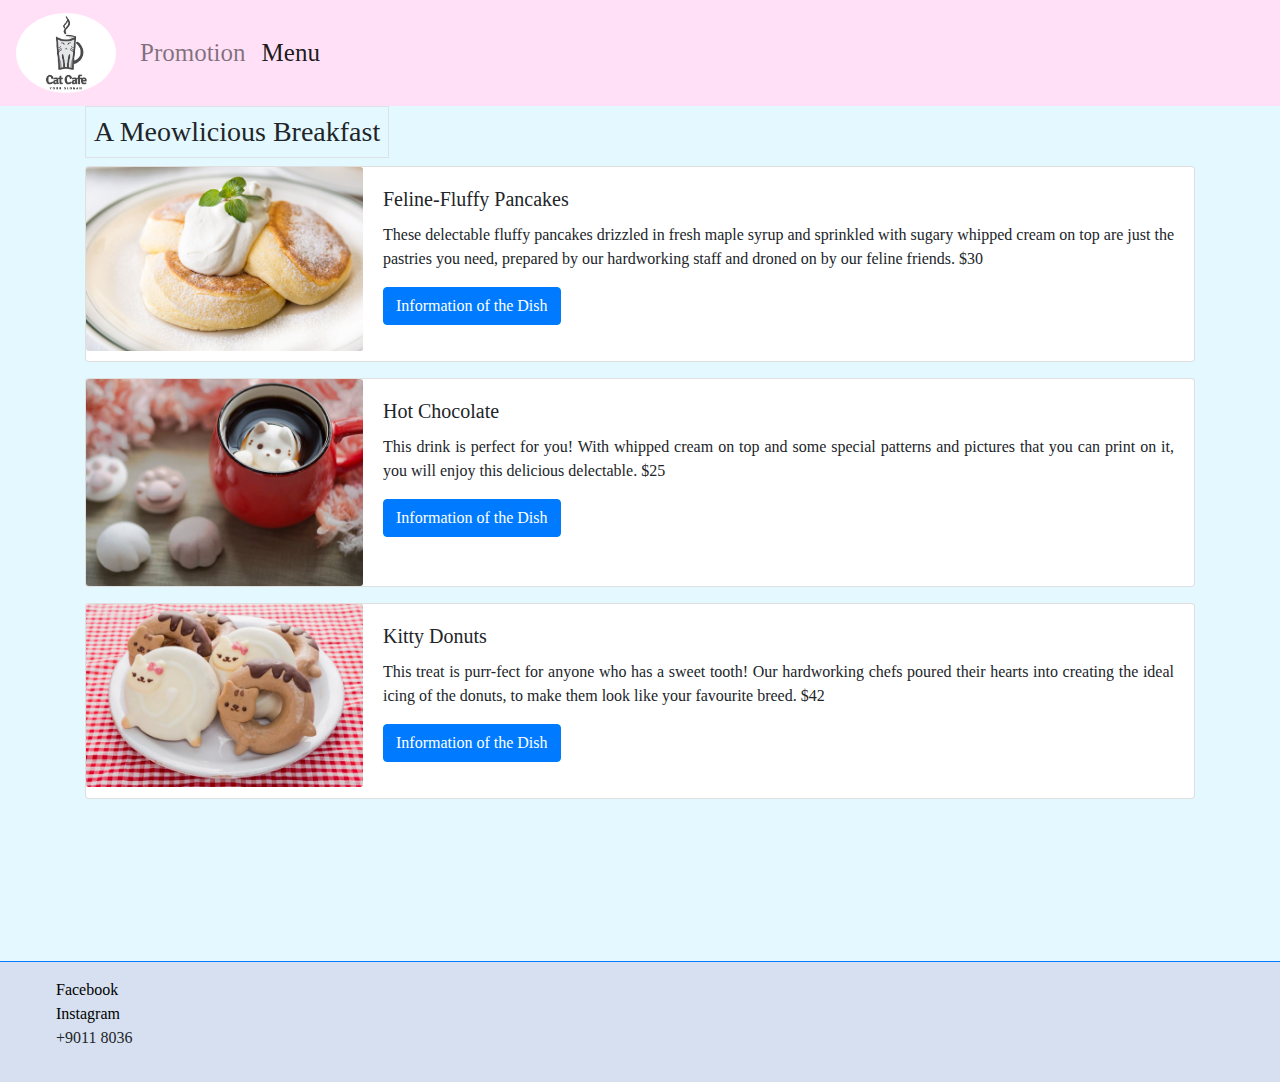
==== menu.html @ 968bedcb "Add files via upload" ====
<!DOCTYPE html>
<html>
	<head>
		<title>Kiara's Cat Cafe</title>
		<meta charset="utf-8">
		<meta name="viewport" content="width=device-width, initial-scale=1">
		<link rel="stylesheet" href="https://stackpath.bootstrapcdn.com/bootstrap/4.5.2/css/bootstrap.min.css" integrity="sha384-JcKb8q3iqJ61gNV9KGb8thSsNjpSL0n8PARn9HuZOnIxN0hoP+VmmDGMN5t9UJ0Z" crossorigin="anonymous">
		<link rel="stylesheet" type="text/css" href="styles/style.css">
		<link href="https://fonts.googleapis.com/css2?family=Chilanka&display=swap" rel="stylesheet">
		<link rel="stylesheet" href="https://use.fontawesome.com/releases/v5.15.1/css/all.css" integrity="sha384-vp86vTRFVJgpjF9jiIGPEEqYqlDwgyBgEF109VFjmqGmIY/Y4HV4d3Gp2irVfcrp" crossorigin="anonymous">
	</head>
	<body>
		<!-- Navigation Bar -->
		<nav class="navbar navbar-expand-lg navbar-light" style="background-color: #ffe0f7;">
		  <a class="navbar-brand" href="Index.html">
	      <img src="images/logo.jpg" id="nav-bar-icon" height="80" alt="" loading="lazy">
	    </a>
		  <button class="navbar-toggler" type="button" data-toggle="collapse" data-target="#navbarSupportedContent" aria-controls="navbarSupportedContent" aria-expanded="false" aria-label="Toggle navigation">
		    <span class="navbar-toggler-icon"></span>
		  </button>

		  <div class="collapse navbar-collapse" id="navbarSupportedContent">
		    <ul class="navbar-nav mr-auto">
		      <li class="nav-item">
		        <a class="nav-link" href="promotion-home.html">Promotion</a>
		      </li>
		      <li class="nav-item active">
		        <a class="nav-link" href="menu.html">Menu<span class="sr-only">(current)</span></a>
		      </li>
		    </ul>
		  </div>
		</nav>

		<div class="container" id="page-content">
			<div class="row">
				<div class="col-12">
					<!-- Title -->
					<div class="menu-head">
						<h3 class="border">A Meowlicious Breakfast</h3>
					</div>

					<!-- Card 1 -->
					<div class="card card-template">
				    <div class="card-img-left">
				      <img src="images/pancake.jpg" class="card-img" alt="">
				    </div>

				      <div class="card-body">
				        <h5 class="card-title">Feline-Fluffy Pancakes</h5>
				        <p class="card-text">These delectable fluffy pancakes drizzled in fresh maple syrup and sprinkled with sugary whipped cream on top are just the pastries you need, prepared by our hardworking staff and droned on by our feline friends. $30</p>
				        <p>

				        	<!-- Collapse Button  -->
				          <a class="btn btn-primary" data-toggle="collapse" href="#collapseExample" role="button" aria-expanded="false" aria-controls="collapseExample">
				            Information of the Dish
				          </a>
				        </p>
				        <div class="collapse" id="collapseExample">
				          <div class="card card-body">
				          	This unique and one-of-a-kind dish took us many moons to figure out since we really want to be the best and make our customers feel at home. This recipe was made by our chef Henry the alpha kitty and tasted by the noble Florence the tabby queen.
				          </div>
				        </div>
				      </div>
					</div>

					<!-- Card 2 -->
					<div class="card card-template">

				    <div class="card-img-left">
				      <img src="images/cat-marshmallow-.jpg" class="card-img" alt="">
				    </div>

			      <div class="card-body">
			        <h5 class="card-title">Hot Chocolate</h5>
			        <p class="card-text">This drink is perfect for you! With whipped cream on top and some special patterns and pictures that you can print on it, you will enjoy this delicious delectable. $25</p>
			        <p>

			        	<!-- Collapse Button  -->
			          <a class="btn btn-primary" data-toggle="collapse" href="#card2-collapse" role="button" aria-expanded="false" aria-controls="card2-collapse">
			            Information of the Dish
			          </a>
			        </p>
			        <div class="collapse" id="card2-collapse">
			          <div class="card card-body">
			          	We have to thank our chefs for investing time into this special drink. And also our kitty Kiara for licking the whipped cream off our mouths after the test-tasting.
			          </div>
			        </div>
	       		</div>
					</div>
						<!-- Card 3 -->
						<div class="card card-template">
					    <div class="card-img-left">
					      <img src="images/cat-donut.jpg" class="card-img" alt="">
					    </div>

					      <div class="card-body">
					        <h5 class="card-title">Kitty Donuts</h5>
					        <p class="card-text">This treat is purr-fect for anyone who has a sweet tooth! Our hardworking chefs poured their hearts into creating the ideal icing of the donuts, to make them look like your favourite breed. $42</p>
					        <p>

					        	<!-- Collapse Button  -->
					          <a class="btn btn-primary" data-toggle="collapse" href="#card3-collapse" role="button" aria-expanded="false" aria-controls="card3-collapse">
					            Information of the Dish
					          </a>
					        </p>
					        <div class="collapse" id="card3-collapse">
					          <div class="card card-body">
					          	This dish was really hard and took us time to figure out. We had to draw the correct prints of breeds onto the donuts using icing, a new principle. Our furry friends comforted us and brought us inspiration.
					          </div>
					        </div>
					      </div>
						</div>
				</div>	
			</div>
		</div>

		<div id="footer" class="p-3 border-top border-primary">
			<ul>
				<li><a href="https://www.google.com" target="_blank"><i class="fab fa-facebook-square"></i>   Facebook</a></li>
				<li><a href="https://www.google.com" target="_blank"><i class="fab fa-instagram"></i>   Instagram</a></li>
				<li><i class="fab fa-whatsapp"></i> +9011 8036</li>
			</ul>
		</div> 

		<script src="https://code.jquery.com/jquery-3.5.1.slim.min.js" integrity="sha384-DfXdz2htPH0lsSSs5nCTpuj/zy4C+OGpamoFVy38MVBnE+IbbVYUew+OrCXaRkfj" crossorigin="anonymous"></script>
		<script src="https://cdn.jsdelivr.net/npm/popper.js@1.16.1/dist/umd/popper.min.js" integrity="sha384-9/reFTGAW83EW2RDu2S0VKaIzap3H66lZH81PoYlFhbGU+6BZp6G7niu735Sk7lN" crossorigin="anonymous"></script>
		<script src="https://stackpath.bootstrapcdn.com/bootstrap/4.5.2/js/bootstrap.min.js" integrity="sha384-B4gt1jrGC7Jh4AgTPSdUtOBvfO8shuf57BaghqFfPlYxofvL8/KUEfYiJOMMV+rV" crossorigin="anonymous"></script>

	</body>
</html>
---- styles/style.css ----
@import "menu-item.css";

/* Element Selector */
body {
	background-color: #e4f9ff;
	font-family: 'Long Cang', cursive;
}

h1 {
	letter-spacing: 8px;
	text-decoration: underline;
}

p {
	text-align: justify;
}

/* Class Selector */
.carousel {
	border: 3px solid grey;
	margin: 0 auto;
}

.carousel-item img{
	height: 35vh;
	width: 100%;
}

/* ID Selector */
#navigation-bar{
	background-color: #ffe0f7;
}

.nav-link{
	font-size: 25px;
}

#sign-in-form{
	background-color: white;
}

.form-col{
	position: absolute;
	top: 20%;
	z-index: 10;
}


#nav-bar-icon{
	border-radius: 50%;
}

.card{
	width: 100%;
	margin-bottom: 1rem;
}

.cards a{
	color: black;
}

.cards a:hover {
	text-decoration: none;
	color: black;
}

@media (min-width: 768px){
	 .cards a{
	 	width: 40%;
	 }
/*	.card {
		height: 100%;
	}*/
}

#footer {
	background-color: #d6e0f0;
}

#footer ul {
	list-style-type: none;
}

#footer ul a {
	color: black;
}

#btn-container {
	flex-direction: column;
	position: absolute;
	top: 20%;
	z-index: 10;
}

.promo-btn {
	margin-top: 10px;
}

#btn-col {
	position: static;
}

.pic {
	width: 100%;
	height: auto;
}

@media(max-width: 576px){
	#btn-container {
		flex-direction: row;
		position: relative;
		width: 100%;
		bottom: 80%;
		top: unset;
		justify-content: space-evenly;
	}
}

#page-content {
	min-height: 95vh;
}
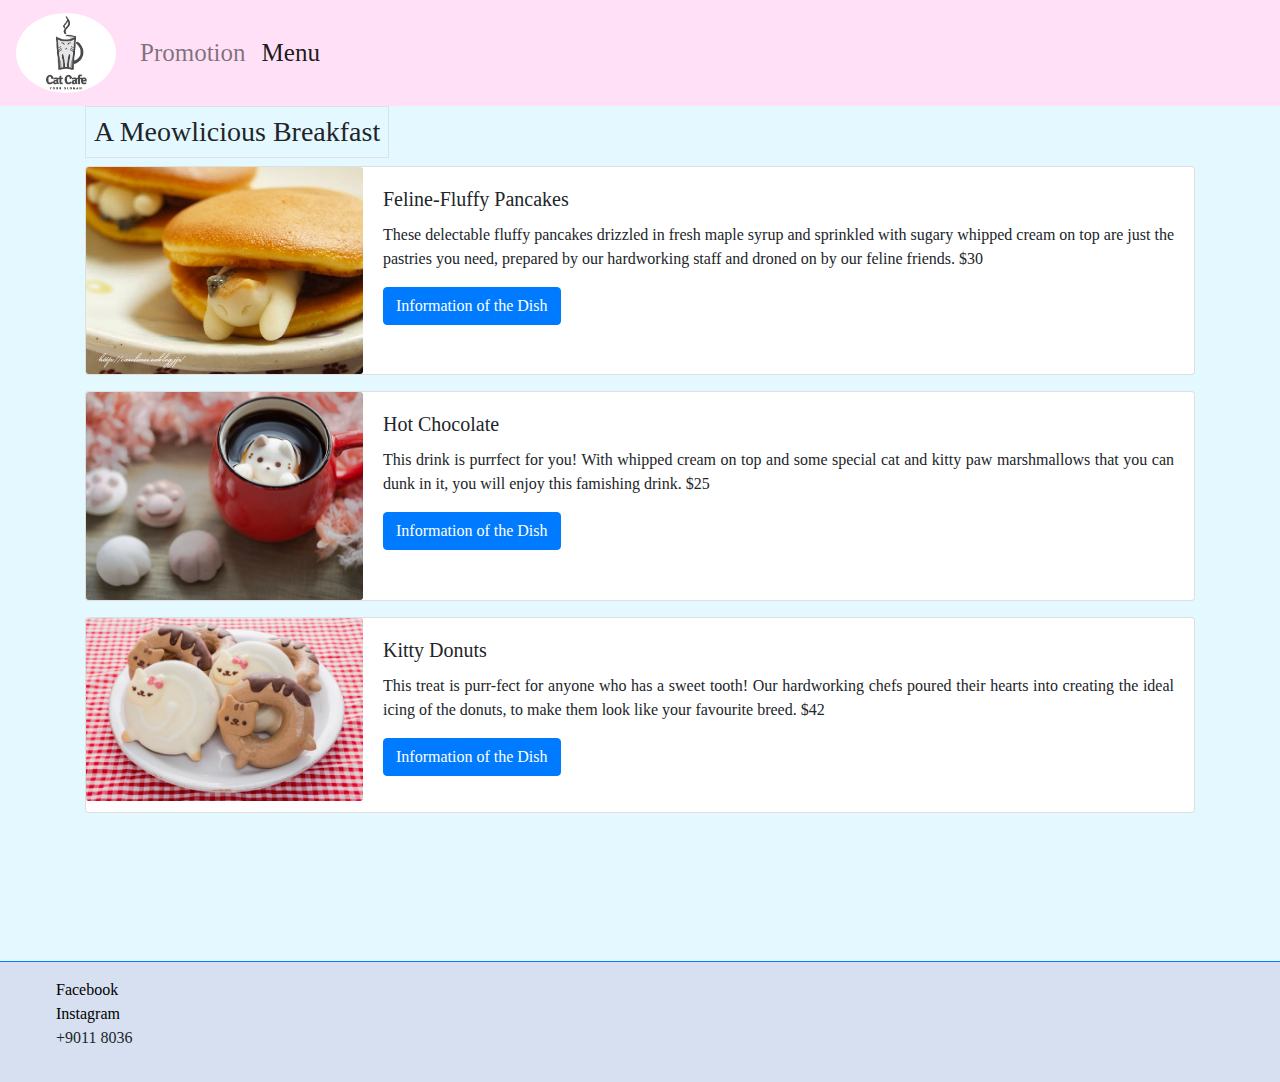
==== commit 887d53ad: "Add files via upload" ====
--- a/menu.html
+++ b/menu.html
@@ -12,7 +12,7 @@
 	<body>
 		<!-- Navigation Bar -->
 		<nav class="navbar navbar-expand-lg navbar-light" style="background-color: #ffe0f7;">
-		  <a class="navbar-brand" href="Index.html">
+		  <a class="navbar-brand" href="index.html">
 	      <img src="images/logo.jpg" id="nav-bar-icon" height="80" alt="" loading="lazy">
 	    </a>
 		  <button class="navbar-toggler" type="button" data-toggle="collapse" data-target="#navbarSupportedContent" aria-controls="navbarSupportedContent" aria-expanded="false" aria-label="Toggle navigation">
@@ -42,7 +42,7 @@
 					<!-- Card 1 -->
 					<div class="card card-template">
 				    <div class="card-img-left">
-				      <img src="images/pancake.jpg" class="card-img" alt="">
+				      <img src="images/kitty-pancake.jpg" class="card-img" alt="">
 				    </div>
 
 				      <div class="card-body">
@@ -72,7 +72,7 @@
 
 			      <div class="card-body">
 			        <h5 class="card-title">Hot Chocolate</h5>
-			        <p class="card-text">This drink is perfect for you! With whipped cream on top and some special patterns and pictures that you can print on it, you will enjoy this delicious delectable. $25</p>
+			        <p class="card-text">This drink is purrfect for you! With whipped cream on top and some special cat and kitty paw marshmallows that you can dunk in it, you will enjoy this famishing drink. $25</p>
 			        <p>
 
 			        	<!-- Collapse Button  -->
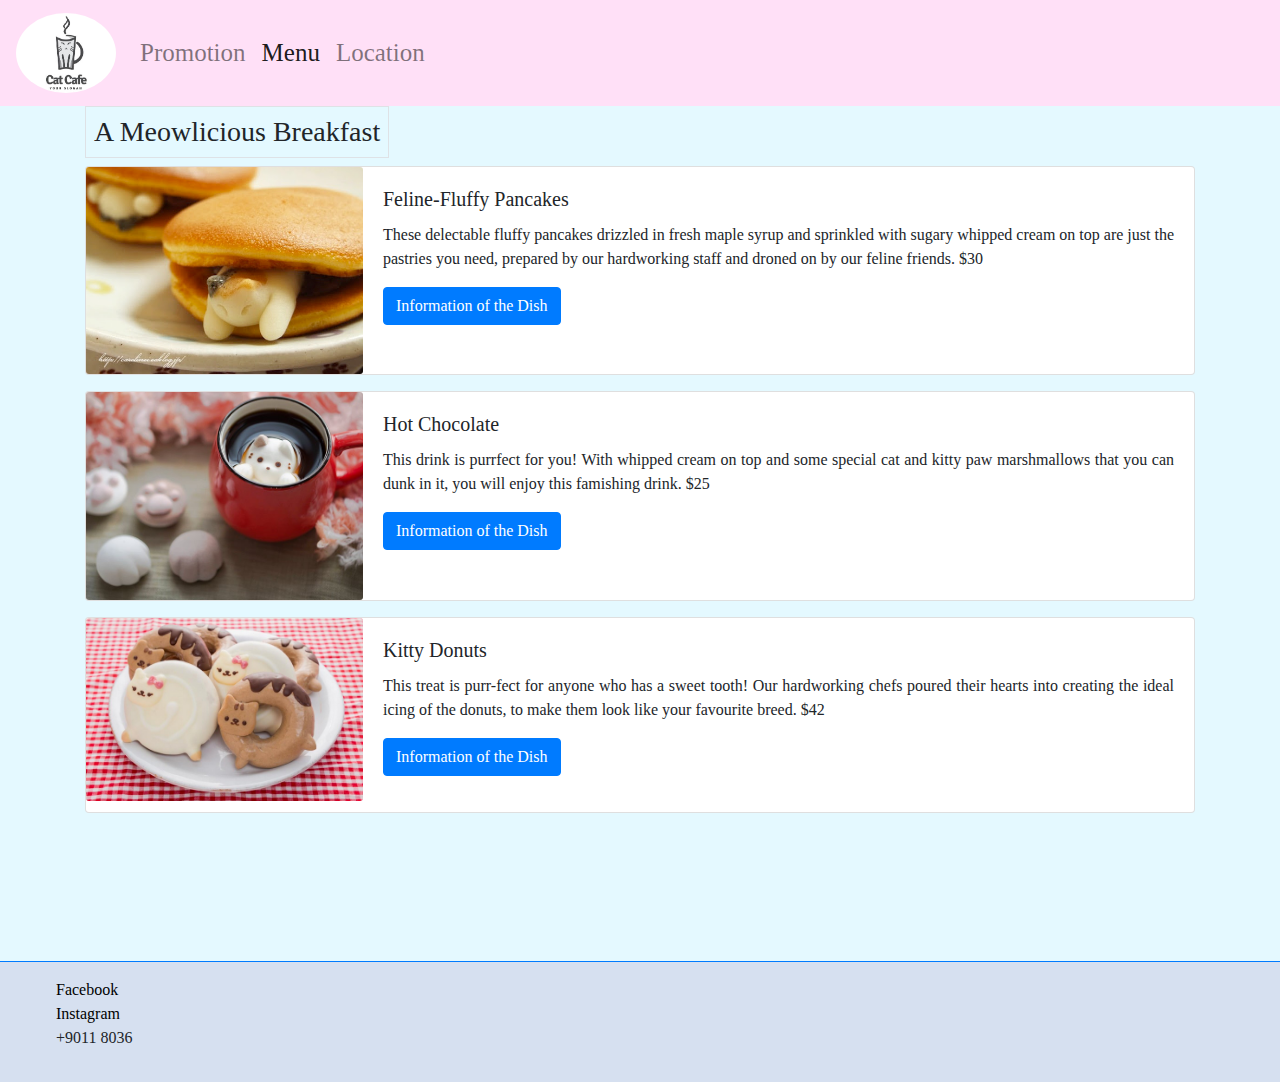
==== commit 090003ff: "Add files via upload" ====
--- a/menu.html
+++ b/menu.html
@@ -26,6 +26,9 @@
 		      </li>
 		      <li class="nav-item active">
 		        <a class="nav-link" href="menu.html">Menu<span class="sr-only">(current)</span></a>
+		      </li>
+		      <li class="nav-item">
+		        <a class="nav-link" href="location.html">Location</a>
 		      </li>
 		    </ul>
 		  </div>
--- a/styles/style.css
+++ b/styles/style.css
@@ -1,4 +1,5 @@
 @import "menu-item.css";
+@import "location.css";
 
 /* Element Selector */
 body {
